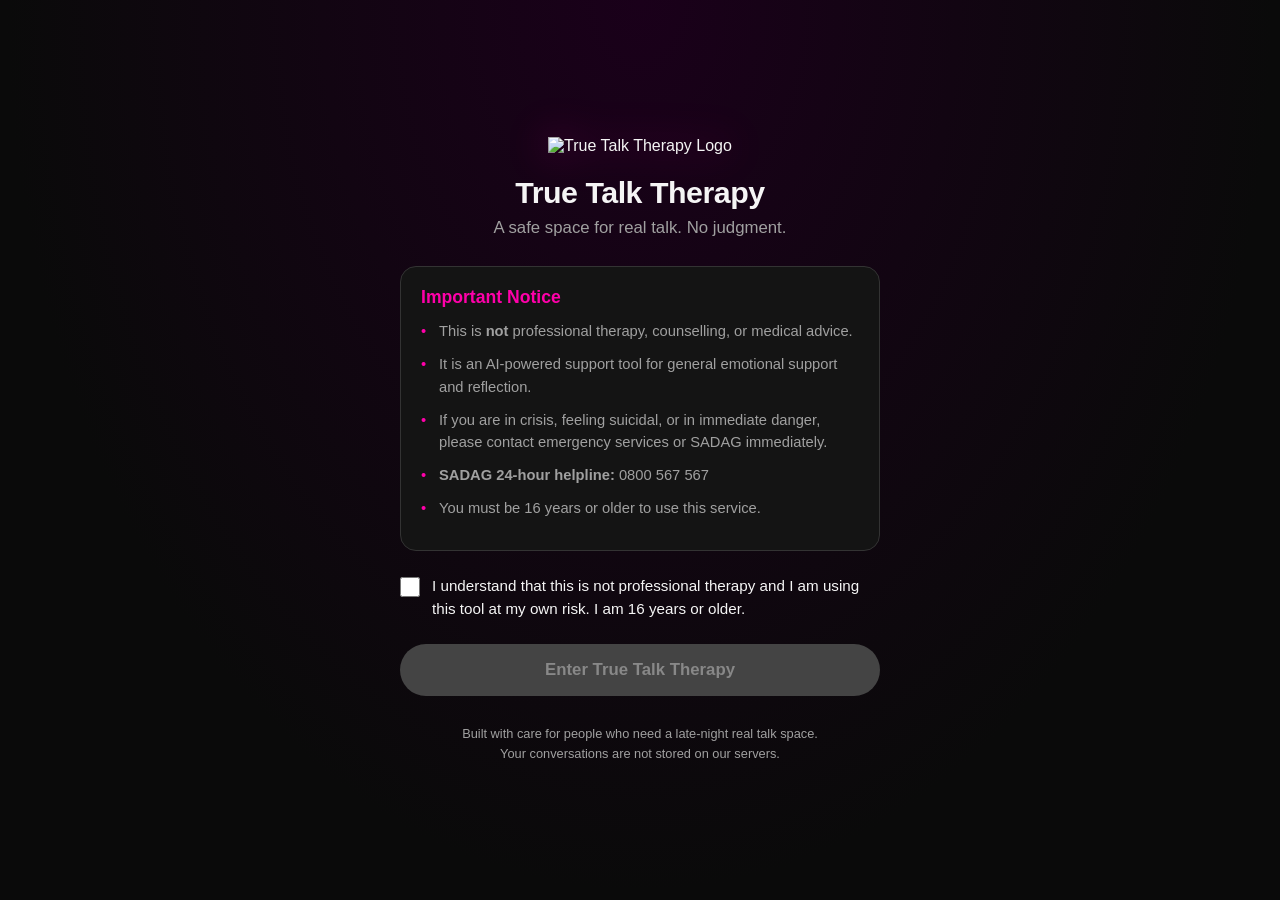
==== index.html @ afacab56 "Create index.html for True Talk Therapy consent page" ====
<!DOCTYPE html>
<html lang="en">
<head>
  <meta charset="UTF-8" />
  <meta name="viewport" content="width=device-width, initial-scale=1.0, maximum-scale=1.0, user-scalable=no" />
  <title>True Talk Therapy – Consent</title>
  <meta name="description" content="True Talk Therapy – A safe space for real talk. Free online mental support." />
  <link rel="icon" type="image/png" href="assets/logo.png" />
  <link rel="apple-touch-icon" href="assets/logo.png" />
  <link rel="stylesheet" href="css/style.css" />
</head>
<body class="consent-page">
  <div class="consent-container">
    <img src="assets/logo.png" alt="True Talk Therapy Logo" class="logo" />

    <h1>True Talk Therapy</h1>
    <p class="tagline">A safe space for real talk. No judgment.</p>

    <div class="disclaimer-box">
      <h2>Important Notice</h2>
      <ul>
        <li>This is <strong>not</strong> professional therapy, counselling, or medical advice.</li>
        <li>It is an AI-powered support tool for general emotional support and reflection.</li>
        <li>If you are in crisis, feeling suicidal, or in immediate danger, please contact emergency services or SADAG immediately.</li>
        <li><strong>SADAG 24-hour helpline:</strong> 0800 567 567</li>
        <li>You must be 16 years or older to use this service.</li>
      </ul>
    </div>

    <div class="consent-check">
      <label>
        <input type="checkbox" id="consentCheck" />
        I understand that this is not professional therapy and I am using this tool at my own risk. I am 16 years or older.
      </label>
    </div>

    <button id="enterBtn" class="btn-primary" disabled>
      Enter True Talk Therapy
    </button>

    <p class="footer-note">
      Built with care for people who need a late-night real talk space.<br />
      Your conversations are not stored on our servers.
    </p>
  </div>

  <script>
    const checkbox = document.getElementById('consentCheck');
    const enterBtn = document.getElementById('enterBtn');

    checkbox.addEventListener('change', () => {
      enterBtn.disabled = !checkbox.checked;
    });

    enterBtn.addEventListener('click', () => {
      if (checkbox.checked) {
        window.location.href = 'chat.html';
      }
    });
  </script>
</body>
</html>
---- css/style.css ----
/* True Talk Therapy – Dark Mobile-First Theme */
:root {
  --bg: #0a0a0a;
  --surface: #141414;
  --surface-2: #1e1e1e;
  --text: #f5f5f5;
  --text-muted: #a0a0a0;
  --accent: #ff00aa;
  --accent-hover: #ff33bb;
  --user-bubble: #2a2a2a;
  --bot-bubble: #1a1a1a;
  --border: #333;
  --danger: #ff4444;
  --success: #00cc88;
  --radius: 16px;
  --font: -apple-system, BlinkMacSystemFont, "Segoe UI", Roboto, Helvetica, Arial, sans-serif;
}

* {
  margin: 0;
  padding: 0;
  box-sizing: border-box;
}

html, body {
  height: 100%;
  font-family: var(--font);
  background: var(--bg);
  color: var(--text);
  -webkit-font-smoothing: antialiased;
}

/* ========== CONSENT PAGE ========== */
.consent-page {
  display: flex;
  align-items: center;
  justify-content: center;
  min-height: 100vh;
  padding: 24px;
  background: radial-gradient(ellipse at top, #1a001a 0%, #0a0a0a 70%);
}

.consent-container {
  max-width: 480px;
  width: 100%;
  text-align: center;
}

.consent-container .logo {
  width: 140px;
  height: auto;
  margin-bottom: 20px;
  filter: drop-shadow(0 0 20px rgba(255, 0, 170, 0.4));
}

.consent-container h1 {
  font-size: 1.9rem;
  font-weight: 700;
  letter-spacing: -0.5px;
  margin-bottom: 8px;
}

.tagline {
  color: var(--text-muted);
  margin-bottom: 28px;
  font-size: 1.05rem;
}

.disclaimer-box {
  background: var(--surface);
  border: 1px solid var(--border);
  border-radius: var(--radius);
  padding: 20px;
  text-align: left;
  margin-bottom: 24px;
}

.disclaimer-box h2 {
  font-size: 1.1rem;
  margin-bottom: 12px;
  color: var(--accent);
}

.disclaimer-box ul {
  list-style: none;
  font-size: 0.92rem;
  line-height: 1.55;
  color: var(--text-muted);
}

.disclaimer-box li {
  margin-bottom: 10px;
  padding-left: 18px;
  position: relative;
}

.disclaimer-box li::before {
  content: "•";
  color: var(--accent);
  position: absolute;
  left: 0;
}

.consent-check {
  text-align: left;
  margin-bottom: 24px;
  font-size: 0.95rem;
  line-height: 1.5;
}

.consent-check label {
  display: flex;
  gap: 12px;
  cursor: pointer;
  align-items: flex-start;
}

.consent-check input[type="checkbox"] {
  width: 20px;
  height: 20px;
  margin-top: 2px;
  accent-color: var(--accent);
  flex-shrink: 0;
}

.btn-primary {
  width: 100%;
  padding: 16px 24px;
  background: var(--accent);
  color: white;
  border: none;
  border-radius: 50px;
  font-size: 1.05rem;
  font-weight: 600;
  cursor: pointer;
  transition: background 0.2s, transform 0.15s;
}

.btn-primary:hover:not(:disabled) {
  background: var(--accent-hover);
  transform: translateY(-1px);
}

.btn-primary:disabled {
  background: #444;
  color: #888;
  cursor: not-allowed;
}

.footer-note {
  margin-top: 28px;
  font-size: 0.8rem;
  color: var(--text-muted);
  line-height: 1.5;
}

/* ========== CHAT PAGE ========== */
.chat-page {
  display: flex;
  flex-direction: column;
  height: 100dvh;
  max-width: 720px;
  margin: 0 auto;
  background: var(--bg);
}

.chat-header {
  display: flex;
  align-items: center;
  gap: 14px;
  padding: 14px 16px;
  background: var(--surface);
  border-bottom: 1px solid var(--border);
  flex-shrink: 0;
}

.header-logo {
  width: 48px;
  height: 48px;
  border-radius: 12px;
}

.header-text h1 {
  font-size: 1.15rem;
  font-weight: 700;
  line-height: 1.2;
}

.header-text p {
  font-size: 0.75rem;
  color: var(--text-muted);
}

.chat-container {
  flex: 1;
  overflow-y: auto;
  padding: 20px 16px;
  display: flex;
  flex-direction: column;
  gap: 16px;
  scroll-behavior: smooth;
}

.message {
  max-width: 85%;
  padding: 12px 16px;
  border-radius: 18px;
  line-height: 1.5;
  font-size: 0.95rem;
  animation: fadeIn 0.25s ease;
}

@keyframes fadeIn {
  from { opacity: 0; transform: translateY(8px); }
  to { opacity: 1; transform: translateY(0); }
}

.message.bot {
  align-self: flex-start;
  background: var(--bot-bubble);
  border: 1px solid var(--border);
  border-bottom-left-radius: 4px;
}

.message.user {
  align-self: flex-end;
  background: var(--accent);
  color: white;
  border-bottom-right-radius: 4px;
}

.message.system {
  align-self: center;
  background: transparent;
  color: var(--text-muted);
  font-size: 0.8rem;
  text-align: center;
  max-width: 90%;
}

.typing {
  display: flex;
  gap: 5px;
  padding: 14px 18px;
}

.typing span {
  width: 8px;
  height: 8px;
  background: var(--text-muted);
  border-radius: 50%;
  animation: bounce 1.2s infinite;
}

.typing span:nth-child(2) { animation-delay: 0.2s; }
.typing span:nth-child(3) { animation-delay: 0.4s; }

@keyframes bounce {
  0%, 60%, 100% { transform: translateY(0); }
  30% { transform: translateY(-6px); }
}

.input-area {
  padding: 12px 16px 16px;
  background: var(--surface);
  border-top: 1px solid var(--border);
  flex-shrink: 0;
}

.input-wrapper {
  display: flex;
  gap: 10px;
  align-items: flex-end;
  background: var(--surface-2);
  border: 1px solid var(--border);
  border-radius: 24px;
  padding: 8px 8px 8px 18px;
}

#userInput {
  flex: 1;
  background: transparent;
  border: none;
  color: var(--text);
  font-size: 1rem;
  resize: none;
  max-height: 120px;
  outline: none;
  font-family: inherit;
  line-height: 1.4;
  padding: 6px 0;
}

#sendBtn {
  width: 42px;
  height: 42px;
  border-radius: 50%;
  background: var(--accent);
  border: none;
  color: white;
  display: flex;
  align-items: center;
  justify-content: center;
  cursor: pointer;
  flex-shrink: 0;
  transition: background 0.2s;
}

#sendBtn:hover {
  background: var(--accent-hover);
}

#sendBtn:disabled {
  background: #444;
  cursor: not-allowed;
}

.disclaimer-mini {
  text-align: center;
  font-size: 0.7rem;
  color: var(--text-muted);
  margin-top: 8px;
}

/* Modal */
.modal {
  position: fixed;
  inset: 0;
  background: rgba(0,0,0,0.85);
  display: flex;
  align-items: center;
  justify-content: center;
  z-index: 100;
  padding: 20px;
}

.modal.hidden {
  display: none;
}

.modal-content {
  background: var(--surface);
  border: 1px solid var(--border);
  border-radius: var(--radius);
  padding: 28px 24px;
  max-width: 400px;
  width: 100%;
  text-align: center;
}

.modal-content h2 {
  margin-bottom: 12px;
  font-size: 1.3rem;
}

.modal-content p {
  color: var(--text-muted);
  font-size: 0.95rem;
  margin-bottom: 12px;
  line-height: 1.5;
}

.modal-content .small {
  font-size: 0.8rem;
}

.modal-content a {
  color: var(--accent);
}

#apiKeyInput {
  width: 100%;
  padding: 14px 16px;
  background: var(--surface-2);
  border: 1px solid var(--border);
  border-radius: 12px;
  color: var(--text);
  font-size: 1rem;
  margin: 16px 0;
  outline: none;
}

#apiKeyInput:focus {
  border-color: var(--accent);
}

/* Mobile refinements */
@media (max-width: 480px) {
  .message {
    max-width: 90%;
  }
  .consent-container h1 {
    font-size: 1.6rem;
  }
}
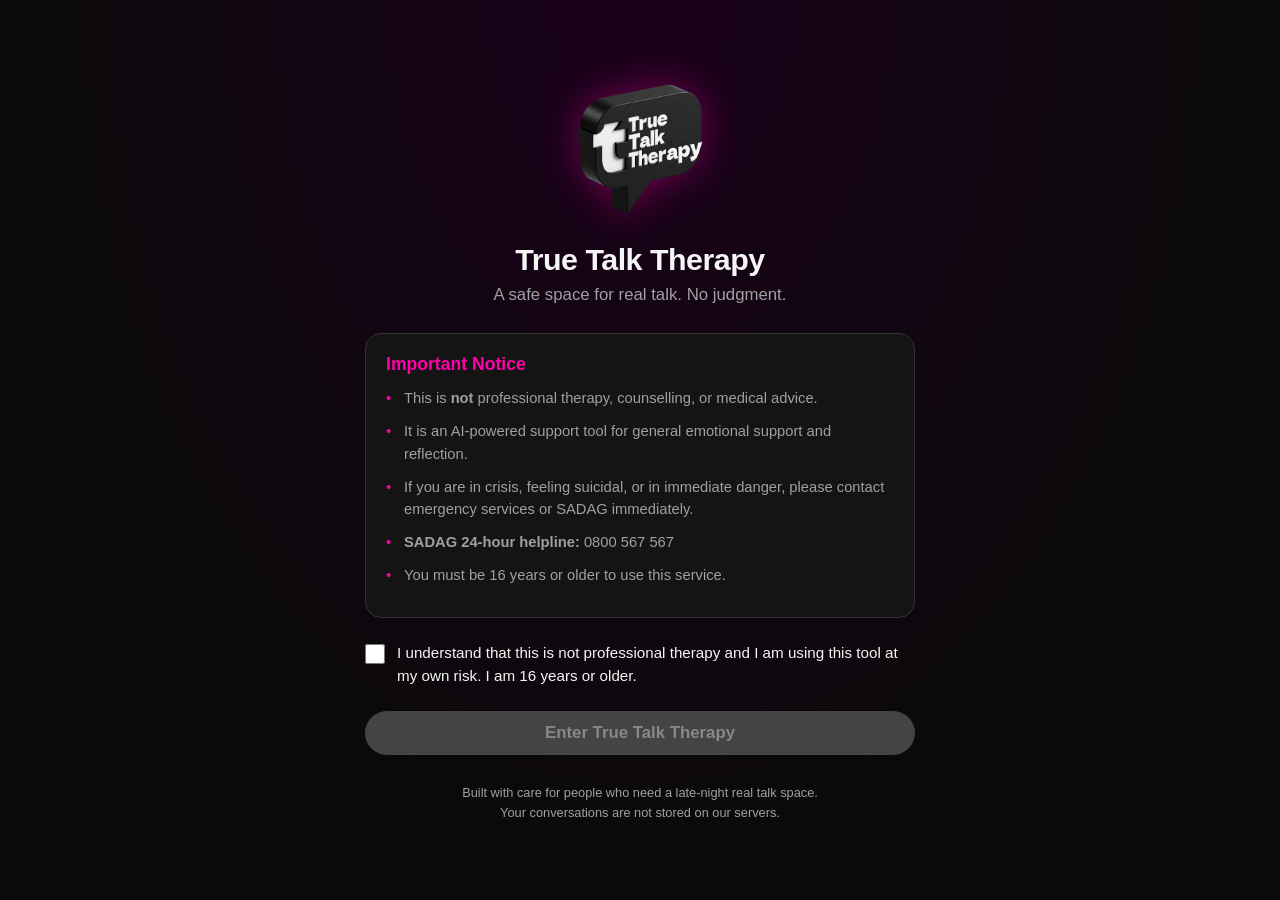
==== commit 5d907109: "Improve accessibility and viewport configuration for all devices" ====
--- a/index.html
+++ b/index.html
@@ -2,9 +2,18 @@
 <html lang="en">
 <head>
   <meta charset="UTF-8" />
-  <meta name="viewport" content="width=device-width, initial-scale=1.0, maximum-scale=1.0, user-scalable=no" />
+  <meta name="viewport" content="width=device-width, initial-scale=1.0, maximum-scale=5.0, user-scalable=yes, viewport-fit=cover" />
+  <meta name="mobile-web-app-capable" content="yes" />
+  <meta name="apple-mobile-web-app-capable" content="yes" />
+  <meta name="apple-mobile-web-app-status-bar-style" content="black-translucent" />
+  <meta name="apple-mobile-web-app-title" content="True Talk Therapy" />
+  <meta name="theme-color" content="#0a0a0a" />
+  <meta name="description" content="True Talk Therapy – A safe space for real talk. Free online mental support." />
+  <meta name="keywords" content="mental health, therapy, support, South Africa, AI companion" />
+  <meta property="og:title" content="True Talk Therapy" />
+  <meta property="og:description" content="A safe space for real talk. Free online mental support." />
+  <meta property="og:type" content="website" />
   <title>True Talk Therapy – Consent</title>
-  <meta name="description" content="True Talk Therapy – A safe space for real talk. Free online mental support." />
   <link rel="icon" type="image/png" href="assets/logo.png" />
   <link rel="apple-touch-icon" href="assets/logo.png" />
   <link rel="stylesheet" href="css/style.css" />
@@ -28,13 +37,13 @@
     </div>
 
     <div class="consent-check">
-      <label>
+      <label for="consentCheck">
         <input type="checkbox" id="consentCheck" />
         I understand that this is not professional therapy and I am using this tool at my own risk. I am 16 years or older.
       </label>
     </div>
 
-    <button id="enterBtn" class="btn-primary" disabled>
+    <button id="enterBtn" class="btn-primary" disabled aria-label="Enter True Talk Therapy">
       Enter True Talk Therapy
     </button>
 
@@ -50,6 +59,7 @@
 
     checkbox.addEventListener('change', () => {
       enterBtn.disabled = !checkbox.checked;
+      enterBtn.setAttribute('aria-pressed', checkbox.checked);
     });
 
     enterBtn.addEventListener('click', () => {
@@ -57,6 +67,15 @@
         window.location.href = 'chat.html';
       }
     });
+
+    // Accessibility: Space/Enter to toggle checkbox
+    checkbox.addEventListener('keydown', (e) => {
+      if (e.key === ' ' || e.key === 'Enter') {
+        e.preventDefault();
+        checkbox.checked = !checkbox.checked;
+        checkbox.dispatchEvent(new Event('change'));
+      }
+    });
   </script>
 </body>
 </html>
--- a/css/style.css
+++ b/css/style.css
@@ -1,5 +1,6 @@
-/* True Talk Therapy – Dark Mobile-First Theme */
+/* True Talk Therapy – Themes & Responsive Design */
 :root {
+  /* Dark theme (default) */
   --bg: #0a0a0a;
   --surface: #141414;
   --surface-2: #1e1e1e;
@@ -7,13 +8,52 @@
   --text-muted: #a0a0a0;
   --accent: #ff00aa;
   --accent-hover: #ff33bb;
-  --user-bubble: #2a2a2a;
   --bot-bubble: #1a1a1a;
   --border: #333;
-  --danger: #ff4444;
-  --success: #00cc88;
   --radius: 16px;
   --font: -apple-system, BlinkMacSystemFont, "Segoe UI", Roboto, Helvetica, Arial, sans-serif;
+}
+
+[data-theme="light"] {
+  --bg: #f5f5f7;
+  --surface: #ffffff;
+  --surface-2: #f0f0f2;
+  --text: #111111;
+  --text-muted: #555555;
+  --accent: #e6007e;
+  --accent-hover: #ff1a94;
+  --bot-bubble: #ffffff;
+  --border: #ddd;
+}
+
+/* Theme Toggle Button */
+.theme-toggle {
+  position: absolute;
+  top: 14px;
+  right: 16px;
+  width: 44px;
+  height: 44px;
+  border-radius: 50%;
+  background: var(--surface);
+  border: 1px solid var(--border);
+  color: var(--text);
+  display: flex;
+  align-items: center;
+  justify-content: center;
+  cursor: pointer;
+  z-index: 20;
+  transition: all 0.2s ease;
+  box-shadow: 0 2px 6px rgba(0, 0, 0, 0.15);
+}
+
+.theme-toggle:hover {
+  transform: scale(1.08);
+  background: var(--surface-2);
+}
+
+.theme-toggle svg {
+  width: 20px;
+  height: 20px;
 }
 
 * {
@@ -28,6 +68,8 @@
   background: var(--bg);
   color: var(--text);
   -webkit-font-smoothing: antialiased;
+  -webkit-user-select: none;
+  user-select: none;
 }
 
 /* ========== CONSENT PAGE ========== */
@@ -47,14 +89,14 @@
 }
 
 .consent-container .logo {
-  width: 140px;
+  width: clamp(100px, 20vw, 140px);
   height: auto;
   margin-bottom: 20px;
   filter: drop-shadow(0 0 20px rgba(255, 0, 170, 0.4));
 }
 
 .consent-container h1 {
-  font-size: 1.9rem;
+  font-size: clamp(1.5rem, 5vw, 1.9rem);
   font-weight: 700;
   letter-spacing: -0.5px;
   margin-bottom: 8px;
@@ -63,14 +105,14 @@
 .tagline {
   color: var(--text-muted);
   margin-bottom: 28px;
-  font-size: 1.05rem;
+  font-size: clamp(0.95rem, 2.5vw, 1.05rem);
 }
 
 .disclaimer-box {
   background: var(--surface);
   border: 1px solid var(--border);
   border-radius: var(--radius);
-  padding: 20px;
+  padding: clamp(16px, 4vw, 20px);
   text-align: left;
   margin-bottom: 24px;
 }
@@ -83,7 +125,7 @@
 
 .disclaimer-box ul {
   list-style: none;
-  font-size: 0.92rem;
+  font-size: clamp(0.85rem, 2vw, 0.92rem);
   line-height: 1.55;
   color: var(--text-muted);
 }
@@ -104,7 +146,7 @@
 .consent-check {
   text-align: left;
   margin-bottom: 24px;
-  font-size: 0.95rem;
+  font-size: clamp(0.9rem, 2vw, 0.95rem);
   line-height: 1.5;
 }
 
@@ -118,27 +160,37 @@
 .consent-check input[type="checkbox"] {
   width: 20px;
   height: 20px;
+  min-width: 20px;
   margin-top: 2px;
   accent-color: var(--accent);
   flex-shrink: 0;
+  cursor: pointer;
 }
 
 .btn-primary {
   width: 100%;
-  padding: 16px 24px;
+  padding: clamp(14px 24px, 3vw 6vw, 16px 24px);
   background: var(--accent);
   color: white;
   border: none;
   border-radius: 50px;
-  font-size: 1.05rem;
+  font-size: clamp(1rem, 2.5vw, 1.05rem);
   font-weight: 600;
   cursor: pointer;
   transition: background 0.2s, transform 0.15s;
+  min-height: 44px;
+  display: flex;
+  align-items: center;
+  justify-content: center;
 }
 
 .btn-primary:hover:not(:disabled) {
   background: var(--accent-hover);
   transform: translateY(-1px);
+}
+
+.btn-primary:active:not(:disabled) {
+  transform: translateY(0);
 }
 
 .btn-primary:disabled {
@@ -149,7 +201,7 @@
 
 .footer-note {
   margin-top: 28px;
-  font-size: 0.8rem;
+  font-size: clamp(0.75rem, 1.5vw, 0.8rem);
   color: var(--text-muted);
   line-height: 1.5;
 }
@@ -159,60 +211,75 @@
   display: flex;
   flex-direction: column;
   height: 100dvh;
-  max-width: 720px;
-  margin: 0 auto;
+  height: 100vh;
+  max-width: 100%;
   background: var(--bg);
 }
 
 .chat-header {
+  position: relative;
   display: flex;
   align-items: center;
   gap: 14px;
-  padding: 14px 16px;
+  padding: clamp(12px, 3vw, 14px) clamp(12px, 3vw, 16px);
   background: var(--surface);
   border-bottom: 1px solid var(--border);
   flex-shrink: 0;
 }
 
 .header-logo {
-  width: 48px;
-  height: 48px;
+  width: clamp(40px, 10vw, 48px);
+  height: auto;
   border-radius: 12px;
 }
 
+.header-text {
+  flex: 1;
+}
+
 .header-text h1 {
-  font-size: 1.15rem;
+  font-size: clamp(1rem, 3vw, 1.15rem);
   font-weight: 700;
   line-height: 1.2;
 }
 
 .header-text p {
-  font-size: 0.75rem;
+  font-size: clamp(0.65rem, 1.5vw, 0.75rem);
   color: var(--text-muted);
 }
 
 .chat-container {
   flex: 1;
   overflow-y: auto;
-  padding: 20px 16px;
+  overflow-x: hidden;
+  padding: clamp(12px, 3vw, 20px) clamp(12px, 3vw, 16px);
   display: flex;
   flex-direction: column;
-  gap: 16px;
+  gap: 12px;
   scroll-behavior: smooth;
+  -webkit-overflow-scrolling: touch;
 }
 
 .message {
   max-width: 85%;
-  padding: 12px 16px;
+  padding: clamp(10px, 2.5vw, 12px) clamp(12px, 3vw, 16px);
   border-radius: 18px;
   line-height: 1.5;
-  font-size: 0.95rem;
+  font-size: clamp(0.9rem, 2vw, 0.95rem);
   animation: fadeIn 0.25s ease;
+  word-wrap: break-word;
+  overflow-wrap: break-word;
 }
 
 @keyframes fadeIn {
-  from { opacity: 0; transform: translateY(8px); }
-  to { opacity: 1; transform: translateY(0); }
+  from {
+    opacity: 0;
+    transform: translateY(8px);
+  }
+  to {
+    opacity: 1;
+    transform: translateY(0);
+  }
 }
 
 .message.bot {
@@ -233,7 +300,7 @@
   align-self: center;
   background: transparent;
   color: var(--text-muted);
-  font-size: 0.8rem;
+  font-size: clamp(0.7rem, 1.5vw, 0.8rem);
   text-align: center;
   max-width: 90%;
 }
@@ -241,7 +308,7 @@
 .typing {
   display: flex;
   gap: 5px;
-  padding: 14px 18px;
+  padding: clamp(12px, 2.5vw, 14px) clamp(14px, 3vw, 18px);
 }
 
 .typing span {
@@ -252,16 +319,25 @@
   animation: bounce 1.2s infinite;
 }
 
-.typing span:nth-child(2) { animation-delay: 0.2s; }
-.typing span:nth-child(3) { animation-delay: 0.4s; }
+.typing span:nth-child(2) {
+  animation-delay: 0.2s;
+}
+
+.typing span:nth-child(3) {
+  animation-delay: 0.4s;
+}
 
 @keyframes bounce {
-  0%, 60%, 100% { transform: translateY(0); }
-  30% { transform: translateY(-6px); }
+  0%, 60%, 100% {
+    transform: translateY(0);
+  }
+  30% {
+    transform: translateY(-6px);
+  }
 }
 
 .input-area {
-  padding: 12px 16px 16px;
+  padding: clamp(10px, 2.5vw, 12px) clamp(12px, 3vw, 16px) clamp(12px, 3vw, 16px);
   background: var(--surface);
   border-top: 1px solid var(--border);
   flex-shrink: 0;
@@ -269,12 +345,12 @@
 
 .input-wrapper {
   display: flex;
-  gap: 10px;
+  gap: 8px;
   align-items: flex-end;
   background: var(--surface-2);
   border: 1px solid var(--border);
   border-radius: 24px;
-  padding: 8px 8px 8px 18px;
+  padding: 8px 8px 8px clamp(12px, 3vw, 18px);
 }
 
 #userInput {
@@ -282,18 +358,21 @@
   background: transparent;
   border: none;
   color: var(--text);
-  font-size: 1rem;
+  font-size: clamp(0.95rem, 2vw, 1rem);
   resize: none;
   max-height: 120px;
   outline: none;
   font-family: inherit;
   line-height: 1.4;
   padding: 6px 0;
+  -webkit-text-size-adjust: 100%;
 }
 
 #sendBtn {
-  width: 42px;
-  height: 42px;
+  width: 44px;
+  height: 44px;
+  min-width: 44px;
+  min-height: 44px;
   border-radius: 50%;
   background: var(--accent);
   border: none;
@@ -310,6 +389,10 @@
   background: var(--accent-hover);
 }
 
+#sendBtn:active {
+  transform: scale(0.95);
+}
+
 #sendBtn:disabled {
   background: #444;
   cursor: not-allowed;
@@ -317,21 +400,24 @@
 
 .disclaimer-mini {
   text-align: center;
-  font-size: 0.7rem;
+  font-size: clamp(0.65rem, 1.5vw, 0.7rem);
   color: var(--text-muted);
-  margin-top: 8px;
+  margin-top: 6px;
+  line-height: 1.4;
 }
 
 /* Modal */
 .modal {
   position: fixed;
   inset: 0;
-  background: rgba(0,0,0,0.85);
+  background: rgba(0, 0, 0, 0.85);
   display: flex;
   align-items: center;
   justify-content: center;
-  z-index: 100;
-  padding: 20px;
+  z-index: 1000;
+  padding: clamp(16px, 4vw, 20px);
+  -webkit-backdrop-filter: blur(2px);
+  backdrop-filter: blur(2px);
 }
 
 .modal.hidden {
@@ -342,54 +428,194 @@
   background: var(--surface);
   border: 1px solid var(--border);
   border-radius: var(--radius);
-  padding: 28px 24px;
+  padding: clamp(20px, 5vw, 28px) clamp(20px, 4vw, 24px);
   max-width: 400px;
   width: 100%;
   text-align: center;
+  max-height: 90vh;
+  overflow-y: auto;
+  -webkit-overflow-scrolling: touch;
 }
 
 .modal-content h2 {
   margin-bottom: 12px;
-  font-size: 1.3rem;
+  font-size: clamp(1.15rem, 3vw, 1.3rem);
 }
 
 .modal-content p {
   color: var(--text-muted);
-  font-size: 0.95rem;
+  font-size: clamp(0.9rem, 2vw, 0.95rem);
   margin-bottom: 12px;
   line-height: 1.5;
 }
 
 .modal-content .small {
-  font-size: 0.8rem;
+  font-size: clamp(0.75rem, 1.5vw, 0.8rem);
 }
 
 .modal-content a {
   color: var(--accent);
+  text-decoration: none;
+}
+
+.modal-content a:hover {
+  text-decoration: underline;
 }
 
 #apiKeyInput {
   width: 100%;
-  padding: 14px 16px;
+  padding: clamp(12px, 2.5vw, 14px) clamp(12px, 3vw, 16px);
   background: var(--surface-2);
   border: 1px solid var(--border);
   border-radius: 12px;
   color: var(--text);
-  font-size: 1rem;
-  margin: 16px 0;
+  font-size: clamp(0.95rem, 2vw, 1rem);
+  margin: clamp(12px, 3vw, 16px) 0;
   outline: none;
+  min-height: 44px;
+  -webkit-text-size-adjust: 100%;
 }
 
 #apiKeyInput:focus {
   border-color: var(--accent);
-}
-
-/* Mobile refinements */
+  box-shadow: 0 0 0 2px rgba(255, 0, 170, 0.1);
+}
+
+/* ========== RESPONSIVE BREAKPOINTS ========== */
+
+/* Tablets (landscape & portrait) */
+@media (max-width: 768px) {
+  .chat-page {
+    max-width: 100%;
+  }
+
+  .message {
+    max-width: 88%;
+  }
+
+  .consent-container {
+    max-width: 90%;
+  }
+}
+
+/* Small phones */
 @media (max-width: 480px) {
   .message {
-    max-width: 90%;
-  }
+    max-width: 92%;
+  }
+
   .consent-container h1 {
-    font-size: 1.6rem;
-  }
-}
+    font-size: 1.5rem;
+  }
+
+  .disclaimer-box {
+    padding: 16px;
+  }
+
+  .input-wrapper {
+    gap: 6px;
+    padding: 6px 6px 6px 12px;
+  }
+}
+
+/* Very small phones */
+@media (max-width: 360px) {
+  .header-text h1 {
+    font-size: 0.9rem;
+  }
+
+  .message {
+    max-width: 95%;
+  }
+
+  .chat-container {
+    gap: 8px;
+  }
+}
+
+/* Large tablets and desktops */
+@media (min-width: 1024px) {
+  .chat-page {
+    max-width: 800px;
+    margin: 0 auto;
+  }
+
+  .message {
+    max-width: 70%;
+  }
+
+  .consent-container {
+    max-width: 550px;
+  }
+}
+
+/* iOS specific fixes */
+@supports (-webkit-touch-callout: none) {
+  body {
+    height: 100vh;
+    height: 100dvh;
+  }
+
+  .chat-page {
+    height: 100vh;
+    height: 100dvh;
+  }
+
+  .chat-container {
+    -webkit-user-select: text;
+    user-select: text;
+  }
+
+  #userInput {
+    font-size: 16px;
+  }
+
+  #apiKeyInput {
+    font-size: 16px;
+  }
+}
+
+/* Prevent zoom on input focus on iOS */
+@media (max-width: 768px) {
+  input,
+  textarea {
+    font-size: 16px;
+  }
+}
+
+/* Accessibility improvements */
+@media (prefers-reduced-motion: reduce) {
+  * {
+    animation-duration: 0.01ms !important;
+    animation-iteration-count: 1 !important;
+    transition-duration: 0.01ms !important;
+  }
+}
+
+@media (prefers-color-scheme: light) {
+  :root:not([data-theme]) {
+    color-scheme: light;
+  }
+}
+
+@media (prefers-color-scheme: dark) {
+  :root:not([data-theme]) {
+    color-scheme: dark;
+  }
+}
+
+/* Landscape orientation fixes */
+@media (max-height: 500px) and (orientation: landscape) {
+  .chat-header {
+    padding: 8px 12px;
+  }
+
+  .input-area {
+    padding: 8px 12px;
+  }
+
+  .message {
+    padding: 8px 12px;
+    font-size: 0.9rem;
+  }
+}
